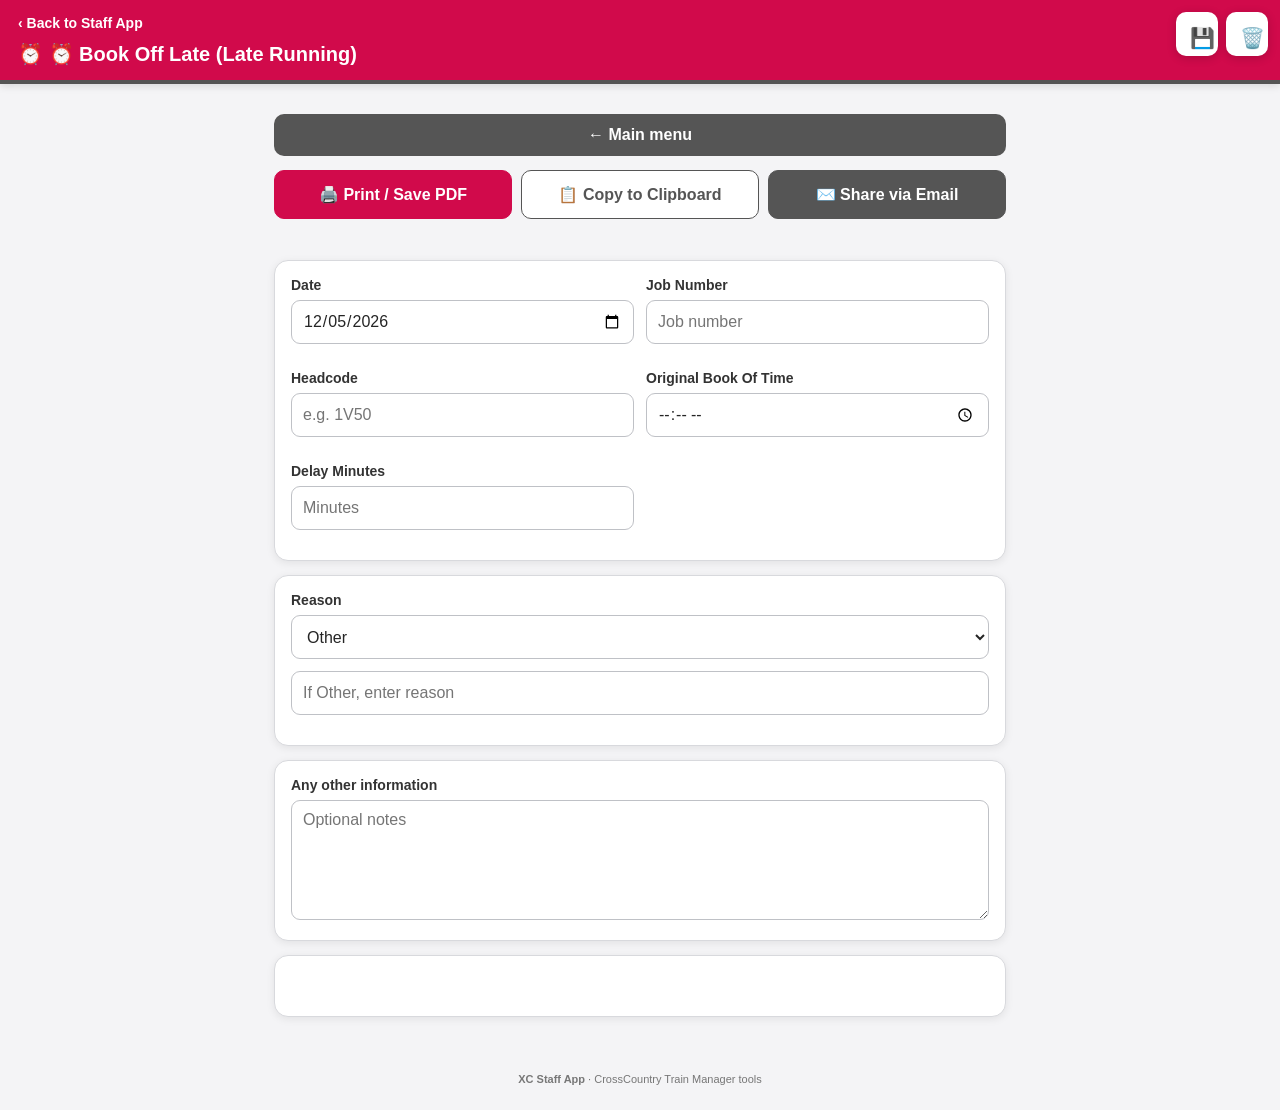
==== book-off-late.html @ 8f419695 "Add files via upload" ====
<!DOCTYPE html>
<html lang="en"><head><meta charset="utf-8"/><meta content="width=device-width,initial-scale=1,viewport-fit=cover" name="viewport"/><meta content="#b5121b" name="theme-color"/>
<meta content="yes" name="apple-mobile-web-app-capable"/>
<meta content="black-translucent" name="apple-mobile-web-app-status-bar-style"/>
<meta content="XC Staff App" name="apple-mobile-web-app-title"/><link href="manifest.json" rel="manifest"/><link href="crosscountry-logo-white.png" rel="icon"/><title>⏰ ⏰ Book Off Late (Late Running)</title><style>
:root{--red:#b5121b;--gold:#f5c242;--bg:#f4f4f4;--text:#222;--muted:#666;--border:#d8d8d8}
*{box-sizing:border-box}body{margin:0;background:var(--bg);color:var(--text);font-family:-apple-system,BlinkMacSystemFont,"Segoe UI",Roboto,Arial,sans-serif}
header{background:var(--red);color:#fff;padding:14px 16px;border-bottom:5px solid var(--gold)}
.top{display:flex;align-items:center;gap:12px}.logo{background:#fff;border-radius:8px;padding:4px 7px;width:145px;height:36px;object-fit:contain}
.back{color:#fff;text-decoration:none;font-weight:800;font-size:14px}.heading{margin-top:10px;font-size:24px;font-weight:850}
main{max-width:650px;margin:auto;padding:18px 16px 35px}.card{background:#fff;border:1px solid var(--border);border-radius:15px;padding:16px;margin-bottom:14px;box-shadow:0 2px 6px #00000010}
label{display:block;font-size:14px;font-weight:800;margin:0 0 7px}input,select,textarea{width:100%;border:1px solid #bbb;border-radius:10px;padding:12px;font:inherit;background:#fff}textarea{min-height:130px;resize:vertical}
.field{margin-bottom:14px}.grid{display:grid;grid-template-columns:1fr 1fr;gap:12px}.hint{font-size:13px;color:var(--muted);line-height:1.45}
button{width:100%;border:0;border-radius:11px;padding:14px;font:inherit;font-weight:800;cursor:pointer}.primary{background:var(--red);color:#fff}.secondary{background:#eee;color:#222}
.actions{display:grid;grid-template-columns:1fr 1fr;gap:10px}.status{text-align:center;color:#666;font-size:13px;margin-top:10px;min-height:18px}
table{width:100%;border-collapse:collapse}th,td{padding:7px 4px;border-bottom:1px solid #ddd;text-align:left}th{font-size:12px}
@media(max-width:480px){.grid,.actions{grid-template-columns:1fr}}
.main-menu-wrap{max-width:700px;margin:12px auto 0;padding:0 14px}.main-menu-btn{display:block;text-align:center;text-decoration:none;background:#fff;color:#b5121b;border:1px solid #b5121b;border-radius:10px;padding:11px 14px;font-weight:800;font-size:15px}.actions{display:grid;grid-template-columns:1fr 1fr;gap:10px}@media(max-width:500px){.actions{grid-template-columns:1fr}}.status{font-size:13px;text-align:center;margin-top:10px}<style>.pdf-action{margin:10px 0}.pdf-action button{width:100%;background:#222;color:#fff;border:0;border-radius:10px;padding:12px;font-weight:800}</style><style id="xc-safe-area">
html{background:#b5121b}
body{padding-top:env(safe-area-inset-top);padding-left:env(safe-area-inset-left);padding-right:env(safe-area-inset-right);padding-bottom:env(safe-area-inset-bottom)}
</style><style id="xc-main-menu-style">
.xc-main-menu{display:block;width:100%;box-sizing:border-box;text-align:center;text-decoration:none;background:#b5121b;color:#fff;border-radius:10px;padding:11px 14px;margin:0 0 12px;font-weight:800;border:0}
.xc-main-menu:hover,.xc-main-menu:active{background:#8f0f16;color:#fff}
</style><style id="xc-header-logo">
.xc-page-header-logo{width:86px;height:24px;object-fit:contain;display:block;flex:0 0 auto}
</style><style id="xc-uniform-inputs">
/* XC uniform form controls */
input[type="text"],input[type="number"],input[type="date"],input[type="time"],
input[type="email"],input[type="tel"],input[type="search"],input[type="url"],
input:not([type]),select,textarea{
  width:100%;
  min-height:44px;
  height:44px;
  box-sizing:border-box;
  padding:10px 11px;
  border:1px solid #bbb;
  border-radius:9px;
  font:inherit;
  line-height:1.25;
  background:#fff;
}
textarea{
  height:120px;
  min-height:120px;
  resize:vertical;
}
</style><link href="xc.css" rel="stylesheet"/>
<style id="globalPageDataControls">
.global-page-data-controls{position:fixed;top:12px;right:12px;z-index:99999;display:flex;gap:8px}.global-page-data-controls button{width:42px;height:42px;border:0;border-radius:12px;background:#fff;color:#d10a4b;box-shadow:0 2px 10px rgba(0,0,0,.18);font-size:20px;cursor:pointer}.global-page-data-controls button:hover{transform:translateY(-1px)}@media print{.global-page-data-controls{display:none!important}}
</style>

<style>
.action-row{
  display:flex;
  justify-content:center;
  align-items:center;
  gap:14px;
  width:100%;
  padding:12px 0 10px;
  box-sizing:border-box;
  clear:both;
}
.action-row .page-actions,.action-row .header-actions,.action-row .top-actions,.action-row .toolbar-actions{
  position:static!important;
  right:auto!important; left:auto!important; top:auto!important;
  display:flex!important; justify-content:center!important; gap:14px!important;
}
@media print{.print-hide,.action-row{display:none!important}}
</style>
</head><body><header class="xc-compact-header"><img alt="XC" class="xc-page-header-logo" src="crosscountry-logo-white.png"/></header>
<header><a class="back" href="index.html">‹ Back to Staff App</a><div class="heading">⏰ ⏰ Book Off Late (Late Running)</div></header><div class="main-menu-wrap"></div><main><a class="xc-main-menu" href="index.html">← Main menu</a><div class="card">
<div class="grid">
<div class="field"><label>Date</label><input data-report-label="Date of incident" id="date" type="date"/></div><div class="field"><label>Job Number</label><input id="job" placeholder="Job number"/></div>
<div class="field"><label>Headcode</label><input id="head" placeholder="e.g. 1V50"/></div>
<div class="field"><label>Original Book Of Time</label><input id="orig" type="time"/></div><div class="field"><label>Delay Minutes</label><input id="mins" inputmode="numeric" min="0" placeholder="Minutes" type="number"/></div>
</div></div>
<div class="card">
<label>Reason</label>
<select id="cause">
<option>Other</option>
<option>Passenger-related</option>
<option>Train crew / staffing</option>
<option>Train fault / technical</option>
<option>Signalling</option>
<option>Points / route setting</option>
<option>Infrastructure</option>
<option>External / trespass</option>
<option>Weather</option>
<option>Congestion / regulation</option>
</select>
<div class="field" style="margin-top:12px">
<input id="other" placeholder="If Other, enter reason"/>
</div>
</div>
<div class="card">
<label>Any other information</label>
<textarea data-report-label="Any additional notes or information" id="notes" placeholder="Optional notes"></textarea>
</div>
<div class="card">
<div class="actions"></div>
<div class="status" id="status"></div>
</div></main><script>
if("serviceWorker" in navigator)navigator.serviceWorker.register("sw.js").catch(()=>{});

const $=id=>document.getElementById(id);
$("date").value=new Date().toISOString().slice(0,10);

function toggleOther(){
  const isOther=$("cause").value==="Other - Please Specify";
  $("otherWrap").style.display=isOther?"block":"none";
  if(!isOther) $("other").value="";
}

function reasonText(){
  return $("cause").value==="Other - Please Specify"
    ? $("other").value.trim()
    : $("cause").value;
}

function getDate(){
  const v=$("date").value;
  if(!v) return "";
  const [y,m,d]=v.split("-");
  return d+" "+m+" "+y;
}

function newBookOffTime(){
  const original=$("orig").value;
  const delay=parseInt($("mins").value,10);
  if(!original || Number.isNaN(delay)) return "";
  const [h,m]=original.split(":").map(Number);
  let total=h*60+m+Math.max(0,delay);
  total=((total%1440)+1440)%1440;
  return String(Math.floor(total/60)).padStart(2,"0")+":"+String(total%60).padStart(2,"0");
}

function buildMessage(){
  const date=getDate(); const job=$("job").value.trim(); const head=$("head").value.trim();
  const delay=Math.max(0,parseInt($("mins").value,10)||0); const reason=reasonText();
  const newTime=newBookOffTime(); const comments=$("notes").value.trim();
  const subject=`Late Book Off from ${head} - ${job} - ${delay} Minutes Late`;
  let body=`Hello,\n\nDue to the late running of ${head}, please book me off ${job} ${delay} minutes late due to ${reason}.`;
  if(comments) body+=`\n\n${comments}`;
  body+=`\n\nMy new book off time is ${newTime}. Please book me off at this time.\n\nThanks`;
  return {subject,body};
}
function validate(){
  const checks=[
    ["date","Date"],["job","Job Number"],["head","Headcode"],["orig","Original Book Off Time"]
  ];
  for(const [id,label] of checks){
    if(!$(""+id) || !$(id).value){
      $("status").textContent="Please complete "+label+".";
      return false;
    }
  }
  if($("mins").value===""){
    $("status").textContent="Please enter Delay in Minutes.";
    return false;
  }
  if($("cause").value==="Other - Please Specify" && !$("other").value.trim()){
    $("status").textContent="Please specify the reason.";
    return false;
  }
  return true;
}

async function copyMessage(){
  if(!validate()) return;
  const m=buildMessage();
  const text="Subject: "+m.subject+"\n\n"+m.body;
  try{
    await navigator.clipboard.writeText(text);
  }catch(e){
    const ta=document.createElement("textarea");
    ta.value=text;ta.style.position="fixed";ta.style.opacity="0";
    document.body.appendChild(ta);ta.focus();ta.select();
    try{document.execCommand("copy");}catch(err){
      $("status").textContent="Unable to copy. Please use Generate Message.";
      ta.remove();return;
    }
    ta.remove();
  }
  $("status").textContent="Message copied to clipboard.";
}

function emailMsg(){
  if(!validate()) return;
  const m=buildMessage();
  window.location.href="mailto:?subject="+encodeURIComponent(m.subject)+"&body="+encodeURIComponent(m.body);
}

toggleOther();
</script><script>
function xcGeneratePDF(title){
 const lines=[title,"","XC STAFF APP",""];
 document.querySelectorAll("input,select,textarea").forEach(el=>{
  if(el.value){const l=el.closest(".field")?.querySelector("label")?.innerText||el.name||el.id||"Entry";lines.push(l+": "+el.value)}
 });
 const esc=v=>String(v).replace(/\\/g,"\\\\").replace(/\(/g,"\\(").replace(/\)/g,"\\)").replace(/\r?\n/g," ");
 const W=595,H=842,m=42,lead=14,pages=[[]];let y=H-m;
 lines.forEach(x=>{if(y<55){pages.push([]);y=H-m}pages.at(-1).push(x);y-=lead});
 let o=[],add=x=>(o.push(x),o.length),po=add(""),fo=add("<< /Type /Font /Subtype /Type1 /BaseFont /Helvetica >>"),refs=[];
 pages.forEach(ls=>{let c="BT /F1 10 Tf "+m+" "+(H-m)+" Td ";ls.forEach((x,i)=>{if(i)c+=" 0 -14 Td ";c+="("+esc(x)+") Tj "});c+=" ET";let st=add("<< /Length "+c.length+" >>\nstream\n"+c+"\nendstream");refs.push(add("<< /Type /Page /Parent "+po+" 0 R /MediaBox [0 0 "+W+" "+H+"] /Resources << /Font << /F1 "+fo+" 0 R >> >> /Contents "+st+" 0 R >>"))});
 o[po-1]="<< /Type /Pages /Count "+refs.length+" /Kids ["+refs.map(x=>x+" 0 R").join(" ")+"] >>";
 let cat=add("<< /Type /Catalog /Pages "+po+" 0 R >>"),pdf="%PDF-1.4\n",off=[0];
 o.forEach((x,i)=>{off.push(pdf.length);pdf+=(i+1)+" 0 obj\n"+x+"\nendobj\n"});
 let xr=pdf.length;pdf+="xref\n0 "+(o.length+1)+"\n0000000000 65535 f \n";for(let i=1;i<off.length;i++)pdf+=String(off[i]).padStart(10,"0")+" 00000 n \n";
 pdf+="trailer\n<< /Size "+(o.length+1)+" /Root "+cat+" 0 R >>\nstartxref\n"+xr+"\n%%EOF";
 let a=document.createElement("a");a.href=URL.createObjectURL(new Blob([pdf],{type:"application/pdf"}));a.download=title.replace(/[^a-z0-9]+/gi,"-")+".pdf";a.click();
}
</script><script id="xc-button-safety">
document.addEventListener("click",function(e){
 const b=e.target.closest("button[data-action]");
 if(!b)return;
 const fn=b.dataset.action;
 if(typeof window[fn]==="function")window[fn](e);
});
</script>
<script id="xc-standard-actions-v104">
(function(){
 function callFirst(names, evt){
   for(const n of names){
     if(typeof window[n]==="function"){ try{ window[n](evt); return true; }catch(e){ console.error(e); } }
   }
   return false;
 }
 document.addEventListener("click",function(e){
   const b=e.target.closest("button");
   if(!b)return;
   const id=(b.id||"").toLowerCase();
   const text=(b.textContent||"").trim().toLowerCase();
   if(id==="copy"||id==="copybtn"||text==="copy"||text.includes("copy")){
     if(callFirst(["copyReport","copyData","copyCounts","copyAll","copyToClipboard","copyForm"],e)) return;
   }
   if(id==="email"||id==="emailbtn"||text.includes("email")){
     if(callFirst(["emailReport","emailData","emailCounts","emailAll","sendEmail","emailForm"],e)) return;
   }
   if(id==="pdf"||id==="pdfbtn"||text.includes("generate pdf")||text.includes("export pdf")||text.includes("save pdf")){
     if(callFirst(["generateIncidentPDF","generatePDF","exportPDF","savePDF","generatePdf","exportPdf"],e)) return;
   }
   if(id==="clear"||id==="clearbtn"||text==="clear"||text.includes("clear all")){
     if(callFirst(["clearForm","clearAll","clearNotes","clearData","clearCounts","resetForm"],e)) return;
   }
 });
})();
</script><script id="xc-button-repair-v118">
document.addEventListener("click",function(e){
 const b=e.target.closest("button[data-action]");
 if(!b)return;
 const fn=b.dataset.action;
 if(typeof window[fn]==="function"){e.preventDefault();window[fn](e);}
});
</script><script src="xc-common.js"></script>
<script>
(function(){
  const key='xc_page_data_'+location.pathname.split('/').pop();
  function fields(){return [...document.querySelectorAll('input,textarea,select')].filter(e=>e.type!=='button'&&e.type!=='submit'&&e.type!=='reset');}
  function save(){const data={};fields().forEach((e,i)=>{const k=e.id||e.name||('field_'+i);data[k]={v:e.type==='checkbox'?e.checked:e.value,t:e.type};});localStorage.setItem(key,JSON.stringify(data));alert('Data saved.');}
  function clear(){if(!confirm('Are you sure you want to clear all data on this page?'))return;fields().forEach(e=>{if(e.type==='checkbox'||e.type==='radio')e.checked=false;else if(e.type!=='hidden')e.value='';e.dispatchEvent(new Event('input',{bubbles:true}));e.dispatchEvent(new Event('change',{bubbles:true}));});localStorage.removeItem(key);}
  function restore(){try{const data=JSON.parse(localStorage.getItem(key)||'{}');fields().forEach((e,i)=>{const k=e.id||e.name||('field_'+i),d=data[k];if(!d)return;if(e.type==='checkbox')e.checked=!!d.v;else e.value=d.v;e.dispatchEvent(new Event('input',{bubbles:true}));e.dispatchEvent(new Event('change',{bubbles:true}));});}catch(_){}}
  document.addEventListener('DOMContentLoaded',()=>{
    const bar=document.createElement('div');bar.className='global-page-data-controls';bar.innerHTML='<button type="button" aria-label="Save data" title="Save data">💾</button><button type="button" aria-label="Clear data" title="Clear data">🗑️</button>';document.body.appendChild(bar);
    bar.children[0].addEventListener('click',save);bar.children[1].addEventListener('click',clear);restore();
  });
})();
</script>

<script id="humanReadableReportTextV152">
(function(){
  function tidyText(text){
    return String(text||"")
      .replace(/[ \t]+\n/g,"\n")
      .replace(/\n{3,}/g,"\n\n")
      .replace(/ +([,.;:!?])/g,"$1")
      .replace(/\bhello,\s*/i,"Hello,\n\n")
      .replace(/\bthanks\s*$/i,"Thanks")
      .trim();
  }
  document.addEventListener("DOMContentLoaded",function(){
    // Apply only to generated report/email previews, not user input fields.
    document.querySelectorAll("#generatedReport,#generatedEmail,#output,#emailPreview,.generated-report,.email-preview,.report-output").forEach(function(el){
      if(el.matches("textarea,input")) return;
      var original=el.textContent;
      if(original && original.trim()) el.textContent=tidyText(original);
    });
  });
})();
</script>

<script id="book-off-late-email-v159">
(function(){
  function get(names){
    for(const n of names){
      const el=document.getElementById(n) || document.querySelector('[name="'+n+'"]');
      if(el && String(el.value||"").trim()) return String(el.value).trim();
    }
    return "";
  }
  function find(words){
    for(const el of document.querySelectorAll("input,textarea,select")){
      const hay=((el.id||"")+" "+(el.name||"")+" "+(el.placeholder||"")+" "+(el.getAttribute("aria-label")||"")).toLowerCase();
      if(words.some(w=>hay.includes(w))){
        const v=String(el.value||"").trim();
        if(v) return v;
      }
    }
    return "";
  }
  window.formatBookOffLateEmailV159=function(){
    const headcode=get(["headcode","headCode"]) || find(["headcode"]);
    const job=get(["jobNumber","job","diagram"]) || find(["job number","job","diagram"]);
    const minutes=get(["minutes","lateMinutes","delayMinutes","delay"]) || find(["minutes","late","delay"]);
    const reason=get(["reason","lateReason"]) || find(["reason"]);
    const other=get(["otherInfo","additionalInfo","notes","otherInformation"]) || find(["other","additional","note"]);
    const newBookOff=get(["newBookOff","newBookOffTime","bookOffTime","newTime"]) || find(["new book off","book off time","new time"]);

    const subject=`Late Book Off from ${headcode || "HEADCODE"} - ${job || "JOB NUMBER"} - ${minutes || "XX"} Minutes late`;
    let body=`Hello,\n\ndue to the late running of ${headcode || "HEADCODE"}, please book me off ${job || "JOB NUMBER"} ${minutes || "XX"} Minutes late due to ${reason || "REASON"}.`;
    if(other) body+=`\n\n${other}`;
    body+=`\n\nMy new book off time is ${newBookOff || "HH:MM"} please book me off at this time.\n\nThanks`;
    return {subject,body};
  };
  function apply(){
    const r=window.formatBookOffLateEmailV159();
    document.querySelectorAll("#emailSubject,#subject,[data-output='subject'],.email-subject").forEach(el=>{
      if("value" in el) el.value=r.subject; else el.textContent=r.subject;
    });
    document.querySelectorAll("#generatedEmail,#emailBody,#output,#emailPreview,[data-output='body'],.email-preview,.report-output").forEach(el=>{
      if("value" in el) el.value=r.body; else el.textContent=r.body;
    });
  }
  document.addEventListener("DOMContentLoaded",function(){
    document.querySelectorAll("button").forEach(btn=>{
      const t=(btn.textContent||"").toLowerCase();
      if(/email|copy|share|generate|preview/.test(t)) btn.addEventListener("click",()=>setTimeout(apply,0));
    });
  });
})();
</script>

<script id="xc-share-email-original-v161">
(function(){
  function clean(s){return String(s||"").replace(/\r/g,"").replace(/\n{3,}/g,"\n\n").trim();}
  function outputText(){
    for(const e of document.querySelectorAll("#generatedEmail,#emailPreview,#emailBody,#generatedReport,#output,.email-preview,.report-output")){
      const t=clean(("value" in e && e.value)?e.value:(e.innerText||e.textContent));
      if(t) return t;
    } return "";
  }
  function subjectText(){
    for(const e of document.querySelectorAll("#emailSubject,#subject,[data-output='subject'],.email-subject")){
      const t=clean(("value" in e && e.value)?e.value:(e.innerText||e.textContent));
      if(t) return t;
    } return "";
  }
  window.xcShareOriginalEmailV161=function(){
    let subject=subjectText(), body=outputText();
    if(typeof window.formatStaffDelayEmailV158==="function"){
      const r=window.formatStaffDelayEmailV158(); subject=r.subject; body=r.body;
    } else if(typeof window.formatBookOffLateEmailV159==="function"){
      const r=window.formatBookOffLateEmailV159(); subject=r.subject; body=r.body;
    } else if(typeof window.formatReservationsEmailV160==="function"){
      const r=window.formatReservationsEmailV160(); subject=r.subject; body=r.body;
    } else if(typeof window.formatReservationEmailV155==="function"){
      const r=window.formatReservationEmailV155(); subject=r.subject; body=r.body;
    } else if(document.title.toLowerCase().includes("incident") && typeof window.reportText==="function"){
      const hc=(document.getElementById("headcode")||{}).value||"HEADCODE";
      const dv=(document.getElementById("date")||{}).value||"DATE";
      subject="Incident initial report for "+hc+" on "+dv;
      body=window.reportText();
    }
    location.href="mailto:?subject="+encodeURIComponent(clean(subject))+"&body="+encodeURIComponent(clean(body));
  };
  document.addEventListener("DOMContentLoaded",function(){
    document.querySelectorAll("button,a,[role='button']").forEach(function(el){
      const t=((el.textContent||"")+" "+(el.getAttribute("aria-label")||"")+" "+(el.title||"")).toLowerCase();
      if(/share\s*(via)?\s*email|email\s*share|share.*email/.test(t)){
        el.addEventListener("click",function(e){
          e.preventDefault(); e.stopImmediatePropagation();
          window.xcShareOriginalEmailV161();
        },true);
      }
    });
  });
})();
</script>
</body></html>
---- xc.css ----
:root{
  --xc-magenta:#d10a4b;
  --xc-magenta-dark:#a8073c;
  --xc-grey:#555555;
  --xc-grey-2:#777777;
  --xc-pale:#f8edf2;
  --xc-bg:#f4f4f6;
  --xc-border:#d8d9dd;
  --xc-text:#252525;
  --xc-muted:#666;
  --xc-white:#fff;
}
*{box-sizing:border-box}
html{background:var(--xc-magenta)}
body{
  margin:0!important;
  background:var(--xc-bg)!important;
  color:var(--xc-text)!important;
  font-family:-apple-system,BlinkMacSystemFont,"Segoe UI",Roboto,Arial,sans-serif!important;
  padding-left:env(safe-area-inset-left);
  padding-right:env(safe-area-inset-right);
}
.xc-compact-header{display:none!important}
header:not(.xc-compact-header), .header{
  background:var(--xc-magenta)!important;
  color:#fff!important;
  padding:14px 18px!important;
  border-bottom:4px solid var(--xc-grey)!important;
  box-shadow:0 2px 8px rgba(0,0,0,.12)!important;
}
header:not(.xc-compact-header) .back,
.header .back{color:#fff!important}
header:not(.xc-compact-header) .heading,
.header .title{
  color:#fff!important;
  font-weight:850!important;
  font-size:20px!important;
}
.header{display:flex!important;align-items:center!important;gap:12px!important}
.header .title{margin-left:auto!important}
.top{display:flex!important;align-items:center!important;gap:12px!important}
.top .heading{margin:0!important;color:#fff!important}
.logo,.header img,.xc-page-header-logo{
  object-fit:contain!important;
  background:transparent!important;
}
.header .xc-page-header-logo,.top .xc-page-header-logo{width:150px!important;height:34px!important}
main,.wrap{max-width:760px!important;margin:0 auto!important;padding:18px 14px 42px!important}
.card{
  background:#fff!important;
  border:1px solid var(--xc-border)!important;
  border-radius:14px!important;
  box-shadow:0 2px 8px rgba(0,0,0,.08)!important;
  margin-bottom:14px!important;
}
.xc-main-menu,.main-menu,.menu,.main-menu-btn{
  display:block!important;width:100%!important;text-align:center!important;
  text-decoration:none!important;background:var(--xc-grey)!important;color:#fff!important;
  border:0!important;border-radius:10px!important;padding:12px 14px!important;
  margin:0 0 14px!important;font-weight:800!important;
}
.xc-main-menu:hover,.xc-main-menu:active,.main-menu:hover,.menu:hover{background:#3f3f3f!important;color:#fff!important}
button{
  border-radius:10px!important;
  min-height:44px;
  font-weight:800!important;
  touch-action:manipulation;
}
button.primary,.actions .btn:not(.secondary),.actions button.primary{
  background:var(--xc-magenta)!important;color:#fff!important;border:1px solid var(--xc-magenta)!important;
}
button.secondary,.actions button.secondary{
  background:var(--xc-grey)!important;color:#fff!important;border:1px solid var(--xc-grey)!important;
}
button.pdf{
  background:var(--xc-grey)!important;color:#fff!important;border:1px solid var(--xc-grey)!important;
}
input,select,textarea{
  border:1px solid #bfc1c6!important;
  border-radius:9px!important;
  background:#fff!important;
  color:var(--xc-text)!important;
  font:inherit!important;
}
input:focus,select:focus,textarea:focus{
  outline:3px solid rgba(209,10,75,.16)!important;
  border-color:var(--xc-magenta)!important;
}
label{color:#333!important}
h1,h2,h3{color:var(--xc-grey)!important}
h2{color:var(--xc-magenta)!important}
.notice,.tip{background:var(--xc-pale)!important;border-left-color:var(--xc-magenta)!important}
.hint,.status{color:var(--xc-muted)!important}
.xc-actions{
  display:grid!important;
  grid-template-columns:repeat(3,minmax(0,1fr))!important;
  gap:9px!important;
  margin:0 0 14px!important;
}
.xc-actions button{
  width:100%!important;
  border:1px solid var(--xc-grey)!important;
  background:#fff!important;
  color:var(--xc-grey)!important;
}
.xc-actions .xc-print{
  background:var(--xc-magenta)!important;
  color:#fff!important;
  border-color:var(--xc-magenta)!important;
}
.xc-actions .xc-email{
  background:var(--xc-grey)!important;
  color:#fff!important;
}
.xc-action-status{
  grid-column:1/-1;
  min-height:18px;
  text-align:center;
  font-size:12px;
  color:var(--xc-muted);
}
.xc-brand-strip{
  max-width:760px;margin:12px auto 0;padding:0 14px;
}
.xc-brand-card{
  display:flex;align-items:center;gap:12px;
  background:#fff;border:1px solid var(--xc-border);border-radius:12px;
  padding:10px 12px;box-shadow:0 2px 8px rgba(0,0,0,.06);
}
.xc-brand-card img{width:130px;height:28px;object-fit:contain}
.xc-brand-card span{margin-left:auto;color:var(--xc-grey);font-size:12px;font-weight:800;letter-spacing:.08em}
.xc-page-footer{
  max-width:760px;margin:0 auto;padding:0 14px 25px;
  text-align:center;color:#777;font-size:11px;
}
@media(max-width:600px){
  .xc-actions{grid-template-columns:1fr!important}
  .xc-actions .xc-action-status{grid-column:auto}
  header:not(.xc-compact-header) .heading,.header .title{font-size:18px!important}
}
@media print{
  html,body{background:#fff!important}
  body{font-size:11pt!important}
  header:not(.xc-compact-header),.header{background:#fff!important;color:#000!important;border-bottom:2px solid #000!important;box-shadow:none!important}
  header:not(.xc-compact-header) .heading,.header .title{color:#000!important}
  .xc-compact-header,.xc-actions,.xc-main-menu,.main-menu,.menu,.main-menu-btn,
  .main-menu-wrap,button,.pdf-action,.passenger-actions,.passenger-export-actions,
  .xc-page-footer{display:none!important}
  main,.wrap{max-width:none!important;padding:0!important}
  .card{box-shadow:none!important;border:1px solid #bbb!important;break-inside:avoid}
  input,select,textarea{border:0!important;box-shadow:none!important;outline:0!important;padding-left:0!important;background:transparent!important}
  textarea{min-height:70px!important}
  a{color:#000!important;text-decoration:none!important}
}

.hdr{background:var(--xc-magenta)!important;color:#fff!important;border-bottom:4px solid var(--xc-grey)!important;padding:14px 18px!important;font-size:20px!important;text-align:left!important;box-shadow:0 2px 8px rgba(0,0,0,.12)!important}

.xc-print-sheet{display:none}
@media print{
  body:has(.xc-print-sheet) > *:not(.xc-print-sheet){display:none!important}
  .xc-print-sheet{display:block!important;font-family:Arial,sans-serif;color:#222!important;padding:18px!important}
  .xc-print-sheet .xc-print-brand{display:flex;align-items:center;gap:16px;border-bottom:3px solid #d10a4b;padding-bottom:12px;margin-bottom:16px}
  .xc-print-sheet .xc-print-brand img{width:180px;height:38px;object-fit:contain}
  .xc-print-sheet .xc-print-brand strong{font-size:20px;color:#555}
  .xc-print-sheet input,.xc-print-sheet textarea,.xc-print-sheet select{display:none!important}
}


/* Persistent page save / clear controls */
header{position:relative!important}
.xc-page-tools{position:absolute;right:14px;top:10px;display:flex;align-items:center;gap:8px;z-index:20}
.xc-page-tools button{width:38px!important;height:38px!important;min-width:38px!important;padding:0!important;border-radius:50%!important;display:grid!important;place-items:center!important;font-size:18px!important;line-height:1!important;border:1px solid rgba(255,255,255,.65)!important;background:#fff!important;color:var(--xc-magenta)!important;box-shadow:0 2px 7px rgba(0,0,0,.18)!important}
.xc-page-tools .xc-clear-page{color:var(--xc-grey)!important}
.xc-page-tool-status{position:absolute;right:0;top:44px;white-space:nowrap;background:#fff;color:var(--xc-grey);font-size:12px;font-weight:700;border-radius:7px;padding:4px 7px;box-shadow:0 2px 7px rgba(0,0,0,.12);pointer-events:none}
.xc-page-tool-status:empty{display:none}
@media(max-width:480px){.xc-page-tools{right:10px;top:8px;gap:6px}.xc-page-tools button{width:34px!important;height:34px!important;min-width:34px!important;font-size:16px!important}}
@media print{.xc-page-tools{display:none!important}}
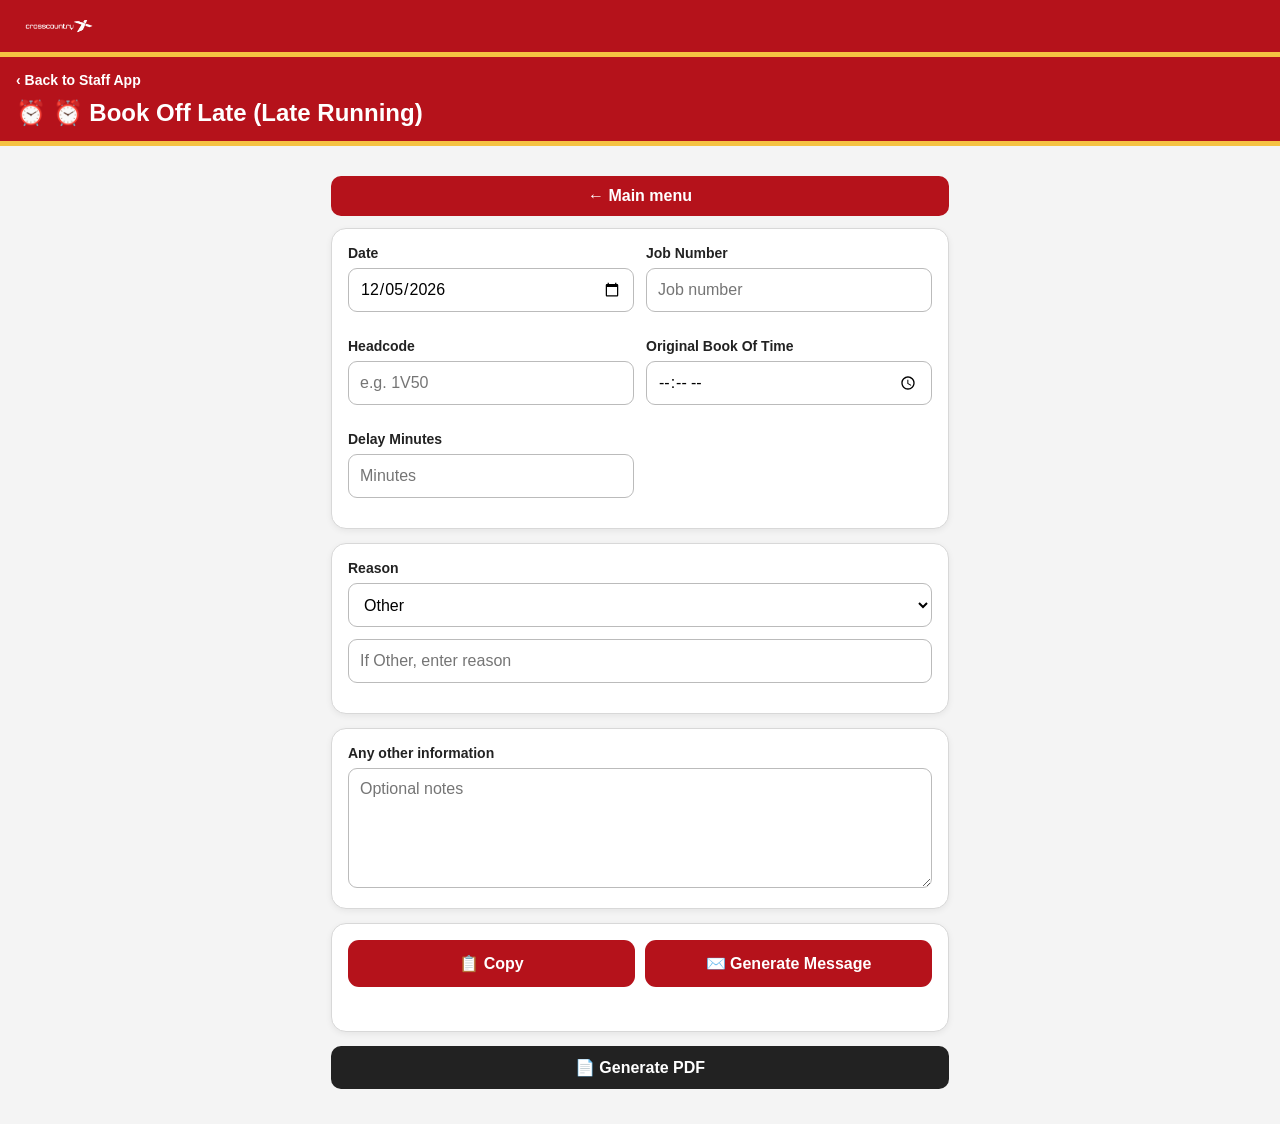
==== commit 485ab91d: "Add files via upload" ====
--- a/book-off-late.html
+++ b/book-off-late.html
@@ -1,8 +1,7 @@
-<!DOCTYPE html>
-<html lang="en"><head><meta charset="utf-8"/><meta content="width=device-width,initial-scale=1,viewport-fit=cover" name="viewport"/><meta content="#b5121b" name="theme-color"/>
-<meta content="yes" name="apple-mobile-web-app-capable"/>
-<meta content="black-translucent" name="apple-mobile-web-app-status-bar-style"/>
-<meta content="XC Staff App" name="apple-mobile-web-app-title"/><link href="manifest.json" rel="manifest"/><link href="crosscountry-logo-white.png" rel="icon"/><title>⏰ ⏰ Book Off Late (Late Running)</title><style>
+<!doctype html><html lang="en"><head><meta charset="utf-8"><meta name="viewport" content="width=device-width,initial-scale=1,viewport-fit=cover"><meta name="theme-color" content="#b5121b">
+<meta name="apple-mobile-web-app-capable" content="yes">
+<meta name="apple-mobile-web-app-status-bar-style" content="black-translucent">
+<meta name="apple-mobile-web-app-title" content="XC Staff App"><link rel="manifest" href="manifest.json"><link rel="icon" href="crosscountry-logo-white.png"><title>⏰ ⏰ Book Off Late (Late Running)</title><style>
 :root{--red:#b5121b;--gold:#f5c242;--bg:#f4f4f4;--text:#222;--muted:#666;--border:#d8d8d8}
 *{box-sizing:border-box}body{margin:0;background:var(--bg);color:var(--text);font-family:-apple-system,BlinkMacSystemFont,"Segoe UI",Roboto,Arial,sans-serif}
 header{background:var(--red);color:#fff;padding:14px 16px;border-bottom:5px solid var(--gold)}
@@ -15,7 +14,7 @@
 .actions{display:grid;grid-template-columns:1fr 1fr;gap:10px}.status{text-align:center;color:#666;font-size:13px;margin-top:10px;min-height:18px}
 table{width:100%;border-collapse:collapse}th,td{padding:7px 4px;border-bottom:1px solid #ddd;text-align:left}th{font-size:12px}
 @media(max-width:480px){.grid,.actions{grid-template-columns:1fr}}
-.main-menu-wrap{max-width:700px;margin:12px auto 0;padding:0 14px}.main-menu-btn{display:block;text-align:center;text-decoration:none;background:#fff;color:#b5121b;border:1px solid #b5121b;border-radius:10px;padding:11px 14px;font-weight:800;font-size:15px}.actions{display:grid;grid-template-columns:1fr 1fr;gap:10px}@media(max-width:500px){.actions{grid-template-columns:1fr}}.status{font-size:13px;text-align:center;margin-top:10px}<style>.pdf-action{margin:10px 0}.pdf-action button{width:100%;background:#222;color:#fff;border:0;border-radius:10px;padding:12px;font-weight:800}</style><style id="xc-safe-area">
+.main-menu-wrap{max-width:700px;margin:12px auto 0;padding:0 14px}.main-menu-btn{display:block;text-align:center;text-decoration:none;background:#fff;color:#b5121b;border:1px solid #b5121b;border-radius:10px;padding:11px 14px;font-weight:800;font-size:15px}.actions{display:grid;grid-template-columns:1fr 1fr;gap:10px}@media(max-width:500px){.actions{grid-template-columns:1fr}}.status{font-size:13px;text-align:center;margin-top:10px}<style>.pdf-action{margin:10px 0}.pdf-action button{width:100%;background:#222;color:#fff;border:0;border-radius:10px;padding:12px;font-weight:800}</style></style><style id="xc-safe-area">
 html{background:#b5121b}
 body{padding-top:env(safe-area-inset-top);padding-left:env(safe-area-inset-left);padding-right:env(safe-area-inset-right);padding-bottom:env(safe-area-inset-bottom)}
 </style><style id="xc-main-menu-style">
@@ -44,36 +43,15 @@
   min-height:120px;
   resize:vertical;
 }
-</style><link href="xc.css" rel="stylesheet"/>
-<style id="globalPageDataControls">
-.global-page-data-controls{position:fixed;top:12px;right:12px;z-index:99999;display:flex;gap:8px}.global-page-data-controls button{width:42px;height:42px;border:0;border-radius:12px;background:#fff;color:#d10a4b;box-shadow:0 2px 10px rgba(0,0,0,.18);font-size:20px;cursor:pointer}.global-page-data-controls button:hover{transform:translateY(-1px)}@media print{.global-page-data-controls{display:none!important}}
-</style>
-
-<style>
-.action-row{
-  display:flex;
-  justify-content:center;
-  align-items:center;
-  gap:14px;
-  width:100%;
-  padding:12px 0 10px;
-  box-sizing:border-box;
-  clear:both;
-}
-.action-row .page-actions,.action-row .header-actions,.action-row .top-actions,.action-row .toolbar-actions{
-  position:static!important;
-  right:auto!important; left:auto!important; top:auto!important;
-  display:flex!important; justify-content:center!important; gap:14px!important;
-}
-@media print{.print-hide,.action-row{display:none!important}}
-</style>
-</head><body><header class="xc-compact-header"><img alt="XC" class="xc-page-header-logo" src="crosscountry-logo-white.png"/></header>
+</style></head><body><header class="xc-compact-header"><img class="xc-page-header-logo" src="crosscountry-logo-white.png" alt="XC"></header>
 <header><a class="back" href="index.html">‹ Back to Staff App</a><div class="heading">⏰ ⏰ Book Off Late (Late Running)</div></header><div class="main-menu-wrap"></div><main><a class="xc-main-menu" href="index.html">← Main menu</a><div class="card">
 <div class="grid">
-<div class="field"><label>Date</label><input data-report-label="Date of incident" id="date" type="date"/></div><div class="field"><label>Job Number</label><input id="job" placeholder="Job number"/></div>
-<div class="field"><label>Headcode</label><input id="head" placeholder="e.g. 1V50"/></div>
-<div class="field"><label>Original Book Of Time</label><input id="orig" type="time"/></div><div class="field"><label>Delay Minutes</label><input id="mins" inputmode="numeric" min="0" placeholder="Minutes" type="number"/></div>
+<div class="field"><label>Date</label><input id="date" type="date"></div><div class="field"><label>Job Number</label><input id="job" placeholder="Job number"></div>
+<div class="field"><label>Headcode</label><input id="head" placeholder="e.g. 1V50"></div>
+
+<div class="field"><label>Original Book Of Time</label><input id="orig" type="time"></div><div class="field"><label>Delay Minutes</label><input id="mins" type="number" inputmode="numeric" min="0" placeholder="Minutes"></div>
 </div></div>
+
 <div class="card">
 <label>Reason</label>
 <select id="cause">
@@ -89,17 +67,19 @@
 <option>Congestion / regulation</option>
 </select>
 <div class="field" style="margin-top:12px">
-<input id="other" placeholder="If Other, enter reason"/>
+<input id="other" placeholder="If Other, enter reason">
 </div>
 </div>
+
 <div class="card">
 <label>Any other information</label>
-<textarea data-report-label="Any additional notes or information" id="notes" placeholder="Optional notes"></textarea>
+<textarea id="notes" placeholder="Optional notes"></textarea>
 </div>
+
 <div class="card">
-<div class="actions"></div>
-<div class="status" id="status"></div>
-</div></main><script>
+<div class="actions"><button class="primary" type="button" onclick="copyMessage()">📋 Copy</button><button class="primary" type="button" onclick="emailMsg()">✉️ Generate Message</button></div>
+<div id="status" class="status"></div>
+</div><div class="pdf-action"><button type="button" onclick="xcGeneratePDF('Late Book Off')">📄 Generate PDF</button></div></main><script>
 if("serviceWorker" in navigator)navigator.serviceWorker.register("sw.js").catch(()=>{});
 
 const $=id=>document.getElementById(id);
@@ -135,15 +115,23 @@
 }
 
 function buildMessage(){
-  const date=getDate(); const job=$("job").value.trim(); const head=$("head").value.trim();
-  const delay=Math.max(0,parseInt($("mins").value,10)||0); const reason=reasonText();
-  const newTime=newBookOffTime(); const comments=$("notes").value.trim();
-  const subject=`Late Book Off from ${head} - ${job} - ${delay} Minutes Late`;
-  let body=`Hello,\n\nDue to the late running of ${head}, please book me off ${job} ${delay} minutes late due to ${reason}.`;
-  if(comments) body+=`\n\n${comments}`;
-  body+=`\n\nMy new book off time is ${newTime}. Please book me off at this time.\n\nThanks`;
+  const date=getDate();
+  const job=$("job").value.trim();
+  const head=$("head").value.trim();
+  const delay=Math.max(0,parseInt($("mins").value,10)||0);
+  const reason=reasonText();
+  const newTime=newBookOffTime();
+  const comments=$("notes").value.trim();
+
+  const subject="Late book off "+head+" "+delay+" MINS - "+job+" "+date;
+  const body="hello please book me off "+job+" late today, "+head+
+    " was late by "+delay+" MINUTES, this was due to "+reason+"."+
+    (comments?"\n\n"+comments:"")+
+    "\n\nmy new book of time is "+newTime+" please amend my hours to reflect this";
+
   return {subject,body};
 }
+
 function validate(){
   const checks=[
     ["date","Date"],["job","Job Number"],["head","Headcode"],["orig","Original Book Off Time"]
@@ -209,180 +197,4 @@
  pdf+="trailer\n<< /Size "+(o.length+1)+" /Root "+cat+" 0 R >>\nstartxref\n"+xr+"\n%%EOF";
  let a=document.createElement("a");a.href=URL.createObjectURL(new Blob([pdf],{type:"application/pdf"}));a.download=title.replace(/[^a-z0-9]+/gi,"-")+".pdf";a.click();
 }
-</script><script id="xc-button-safety">
-document.addEventListener("click",function(e){
- const b=e.target.closest("button[data-action]");
- if(!b)return;
- const fn=b.dataset.action;
- if(typeof window[fn]==="function")window[fn](e);
-});
-</script>
-<script id="xc-standard-actions-v104">
-(function(){
- function callFirst(names, evt){
-   for(const n of names){
-     if(typeof window[n]==="function"){ try{ window[n](evt); return true; }catch(e){ console.error(e); } }
-   }
-   return false;
- }
- document.addEventListener("click",function(e){
-   const b=e.target.closest("button");
-   if(!b)return;
-   const id=(b.id||"").toLowerCase();
-   const text=(b.textContent||"").trim().toLowerCase();
-   if(id==="copy"||id==="copybtn"||text==="copy"||text.includes("copy")){
-     if(callFirst(["copyReport","copyData","copyCounts","copyAll","copyToClipboard","copyForm"],e)) return;
-   }
-   if(id==="email"||id==="emailbtn"||text.includes("email")){
-     if(callFirst(["emailReport","emailData","emailCounts","emailAll","sendEmail","emailForm"],e)) return;
-   }
-   if(id==="pdf"||id==="pdfbtn"||text.includes("generate pdf")||text.includes("export pdf")||text.includes("save pdf")){
-     if(callFirst(["generateIncidentPDF","generatePDF","exportPDF","savePDF","generatePdf","exportPdf"],e)) return;
-   }
-   if(id==="clear"||id==="clearbtn"||text==="clear"||text.includes("clear all")){
-     if(callFirst(["clearForm","clearAll","clearNotes","clearData","clearCounts","resetForm"],e)) return;
-   }
- });
-})();
-</script><script id="xc-button-repair-v118">
-document.addEventListener("click",function(e){
- const b=e.target.closest("button[data-action]");
- if(!b)return;
- const fn=b.dataset.action;
- if(typeof window[fn]==="function"){e.preventDefault();window[fn](e);}
-});
-</script><script src="xc-common.js"></script>
-<script>
-(function(){
-  const key='xc_page_data_'+location.pathname.split('/').pop();
-  function fields(){return [...document.querySelectorAll('input,textarea,select')].filter(e=>e.type!=='button'&&e.type!=='submit'&&e.type!=='reset');}
-  function save(){const data={};fields().forEach((e,i)=>{const k=e.id||e.name||('field_'+i);data[k]={v:e.type==='checkbox'?e.checked:e.value,t:e.type};});localStorage.setItem(key,JSON.stringify(data));alert('Data saved.');}
-  function clear(){if(!confirm('Are you sure you want to clear all data on this page?'))return;fields().forEach(e=>{if(e.type==='checkbox'||e.type==='radio')e.checked=false;else if(e.type!=='hidden')e.value='';e.dispatchEvent(new Event('input',{bubbles:true}));e.dispatchEvent(new Event('change',{bubbles:true}));});localStorage.removeItem(key);}
-  function restore(){try{const data=JSON.parse(localStorage.getItem(key)||'{}');fields().forEach((e,i)=>{const k=e.id||e.name||('field_'+i),d=data[k];if(!d)return;if(e.type==='checkbox')e.checked=!!d.v;else e.value=d.v;e.dispatchEvent(new Event('input',{bubbles:true}));e.dispatchEvent(new Event('change',{bubbles:true}));});}catch(_){}}
-  document.addEventListener('DOMContentLoaded',()=>{
-    const bar=document.createElement('div');bar.className='global-page-data-controls';bar.innerHTML='<button type="button" aria-label="Save data" title="Save data">💾</button><button type="button" aria-label="Clear data" title="Clear data">🗑️</button>';document.body.appendChild(bar);
-    bar.children[0].addEventListener('click',save);bar.children[1].addEventListener('click',clear);restore();
-  });
-})();
-</script>
-
-<script id="humanReadableReportTextV152">
-(function(){
-  function tidyText(text){
-    return String(text||"")
-      .replace(/[ \t]+\n/g,"\n")
-      .replace(/\n{3,}/g,"\n\n")
-      .replace(/ +([,.;:!?])/g,"$1")
-      .replace(/\bhello,\s*/i,"Hello,\n\n")
-      .replace(/\bthanks\s*$/i,"Thanks")
-      .trim();
-  }
-  document.addEventListener("DOMContentLoaded",function(){
-    // Apply only to generated report/email previews, not user input fields.
-    document.querySelectorAll("#generatedReport,#generatedEmail,#output,#emailPreview,.generated-report,.email-preview,.report-output").forEach(function(el){
-      if(el.matches("textarea,input")) return;
-      var original=el.textContent;
-      if(original && original.trim()) el.textContent=tidyText(original);
-    });
-  });
-})();
-</script>
-
-<script id="book-off-late-email-v159">
-(function(){
-  function get(names){
-    for(const n of names){
-      const el=document.getElementById(n) || document.querySelector('[name="'+n+'"]');
-      if(el && String(el.value||"").trim()) return String(el.value).trim();
-    }
-    return "";
-  }
-  function find(words){
-    for(const el of document.querySelectorAll("input,textarea,select")){
-      const hay=((el.id||"")+" "+(el.name||"")+" "+(el.placeholder||"")+" "+(el.getAttribute("aria-label")||"")).toLowerCase();
-      if(words.some(w=>hay.includes(w))){
-        const v=String(el.value||"").trim();
-        if(v) return v;
-      }
-    }
-    return "";
-  }
-  window.formatBookOffLateEmailV159=function(){
-    const headcode=get(["headcode","headCode"]) || find(["headcode"]);
-    const job=get(["jobNumber","job","diagram"]) || find(["job number","job","diagram"]);
-    const minutes=get(["minutes","lateMinutes","delayMinutes","delay"]) || find(["minutes","late","delay"]);
-    const reason=get(["reason","lateReason"]) || find(["reason"]);
-    const other=get(["otherInfo","additionalInfo","notes","otherInformation"]) || find(["other","additional","note"]);
-    const newBookOff=get(["newBookOff","newBookOffTime","bookOffTime","newTime"]) || find(["new book off","book off time","new time"]);
-
-    const subject=`Late Book Off from ${headcode || "HEADCODE"} - ${job || "JOB NUMBER"} - ${minutes || "XX"} Minutes late`;
-    let body=`Hello,\n\ndue to the late running of ${headcode || "HEADCODE"}, please book me off ${job || "JOB NUMBER"} ${minutes || "XX"} Minutes late due to ${reason || "REASON"}.`;
-    if(other) body+=`\n\n${other}`;
-    body+=`\n\nMy new book off time is ${newBookOff || "HH:MM"} please book me off at this time.\n\nThanks`;
-    return {subject,body};
-  };
-  function apply(){
-    const r=window.formatBookOffLateEmailV159();
-    document.querySelectorAll("#emailSubject,#subject,[data-output='subject'],.email-subject").forEach(el=>{
-      if("value" in el) el.value=r.subject; else el.textContent=r.subject;
-    });
-    document.querySelectorAll("#generatedEmail,#emailBody,#output,#emailPreview,[data-output='body'],.email-preview,.report-output").forEach(el=>{
-      if("value" in el) el.value=r.body; else el.textContent=r.body;
-    });
-  }
-  document.addEventListener("DOMContentLoaded",function(){
-    document.querySelectorAll("button").forEach(btn=>{
-      const t=(btn.textContent||"").toLowerCase();
-      if(/email|copy|share|generate|preview/.test(t)) btn.addEventListener("click",()=>setTimeout(apply,0));
-    });
-  });
-})();
-</script>
-
-<script id="xc-share-email-original-v161">
-(function(){
-  function clean(s){return String(s||"").replace(/\r/g,"").replace(/\n{3,}/g,"\n\n").trim();}
-  function outputText(){
-    for(const e of document.querySelectorAll("#generatedEmail,#emailPreview,#emailBody,#generatedReport,#output,.email-preview,.report-output")){
-      const t=clean(("value" in e && e.value)?e.value:(e.innerText||e.textContent));
-      if(t) return t;
-    } return "";
-  }
-  function subjectText(){
-    for(const e of document.querySelectorAll("#emailSubject,#subject,[data-output='subject'],.email-subject")){
-      const t=clean(("value" in e && e.value)?e.value:(e.innerText||e.textContent));
-      if(t) return t;
-    } return "";
-  }
-  window.xcShareOriginalEmailV161=function(){
-    let subject=subjectText(), body=outputText();
-    if(typeof window.formatStaffDelayEmailV158==="function"){
-      const r=window.formatStaffDelayEmailV158(); subject=r.subject; body=r.body;
-    } else if(typeof window.formatBookOffLateEmailV159==="function"){
-      const r=window.formatBookOffLateEmailV159(); subject=r.subject; body=r.body;
-    } else if(typeof window.formatReservationsEmailV160==="function"){
-      const r=window.formatReservationsEmailV160(); subject=r.subject; body=r.body;
-    } else if(typeof window.formatReservationEmailV155==="function"){
-      const r=window.formatReservationEmailV155(); subject=r.subject; body=r.body;
-    } else if(document.title.toLowerCase().includes("incident") && typeof window.reportText==="function"){
-      const hc=(document.getElementById("headcode")||{}).value||"HEADCODE";
-      const dv=(document.getElementById("date")||{}).value||"DATE";
-      subject="Incident initial report for "+hc+" on "+dv;
-      body=window.reportText();
-    }
-    location.href="mailto:?subject="+encodeURIComponent(clean(subject))+"&body="+encodeURIComponent(clean(body));
-  };
-  document.addEventListener("DOMContentLoaded",function(){
-    document.querySelectorAll("button,a,[role='button']").forEach(function(el){
-      const t=((el.textContent||"")+" "+(el.getAttribute("aria-label")||"")+" "+(el.title||"")).toLowerCase();
-      if(/share\s*(via)?\s*email|email\s*share|share.*email/.test(t)){
-        el.addEventListener("click",function(e){
-          e.preventDefault(); e.stopImmediatePropagation();
-          window.xcShareOriginalEmailV161();
-        },true);
-      }
-    });
-  });
-})();
-</script>
-</body></html>+</script></body></html>
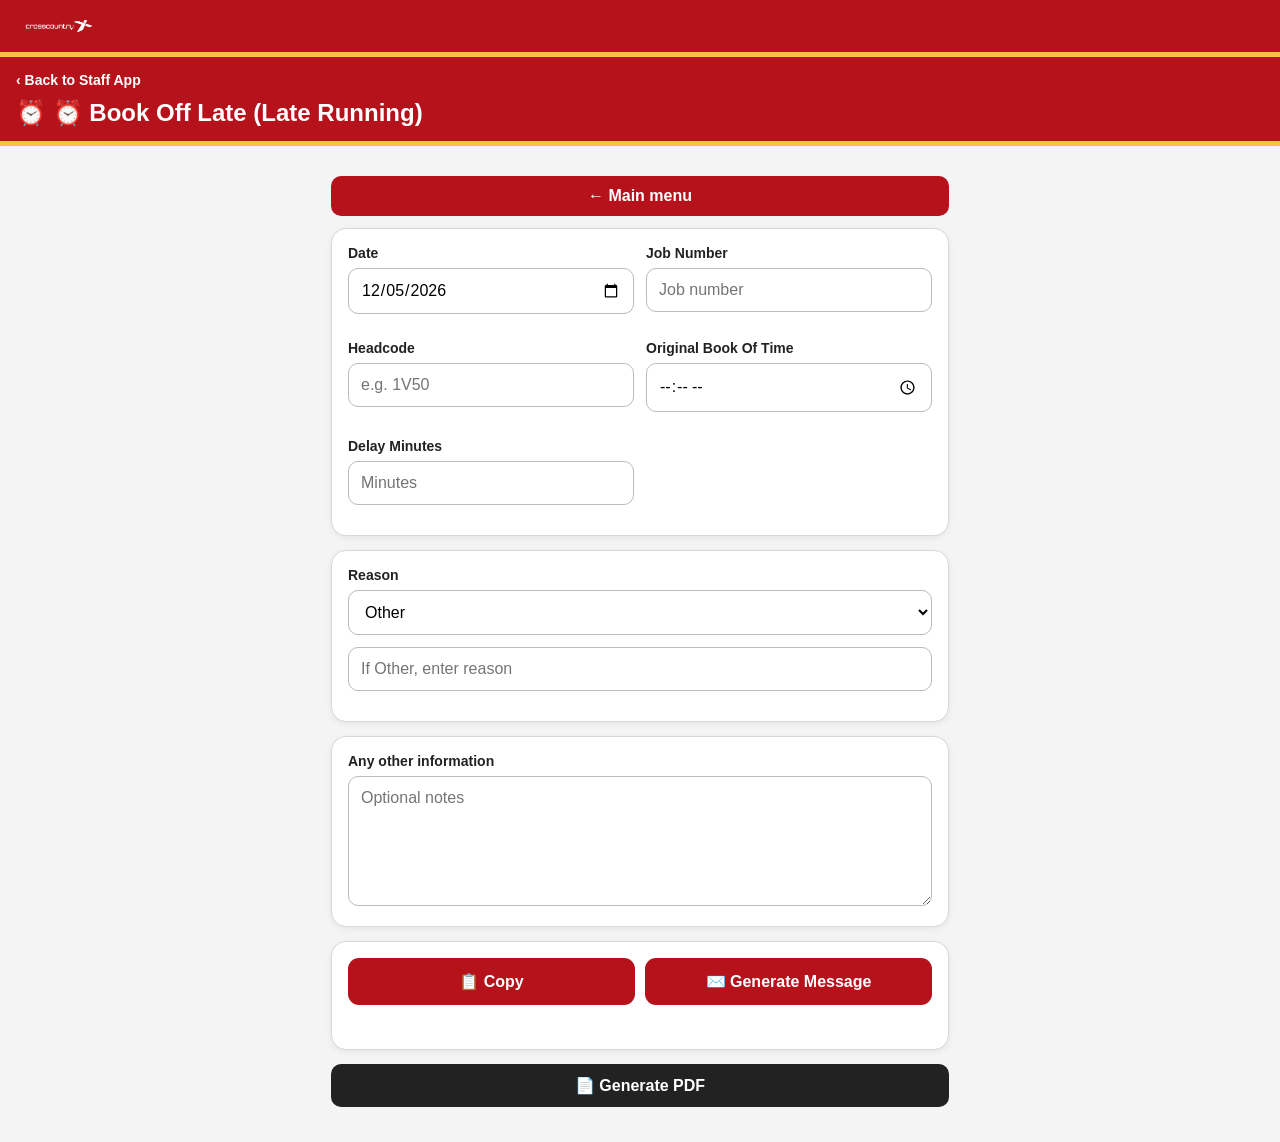
==== commit 2c2b01d0: "Add files via upload" ====
--- a/book-off-late.html
+++ b/book-off-late.html
@@ -22,26 +22,12 @@
 .xc-main-menu:hover,.xc-main-menu:active{background:#8f0f16;color:#fff}
 </style><style id="xc-header-logo">
 .xc-page-header-logo{width:86px;height:24px;object-fit:contain;display:block;flex:0 0 auto}
-</style><style id="xc-uniform-inputs">
-/* XC uniform form controls */
-input[type="text"],input[type="number"],input[type="date"],input[type="time"],
-input[type="email"],input[type="tel"],input[type="search"],input[type="url"],
-input:not([type]),select,textarea{
-  width:100%;
-  min-height:44px;
-  height:44px;
-  box-sizing:border-box;
-  padding:10px 11px;
-  border:1px solid #bbb;
-  border-radius:9px;
-  font:inherit;
-  line-height:1.25;
-  background:#fff;
-}
-textarea{
-  height:120px;
-  min-height:120px;
-  resize:vertical;
+</style><style id="xc-v80-print-style">
+@media print{
+  .no-print,.actions,.buttons,.toolbar,button,a.menu{display:none!important}
+  body{background:#fff!important}
+  main,.container,.app{max-width:none!important;box-shadow:none!important}
+  @page{size:A4;margin:14mm}
 }
 </style></head><body><header class="xc-compact-header"><img class="xc-page-header-logo" src="crosscountry-logo-white.png" alt="XC"></header>
 <header><a class="back" href="index.html">‹ Back to Staff App</a><div class="heading">⏰ ⏰ Book Off Late (Late Running)</div></header><div class="main-menu-wrap"></div><main><a class="xc-main-menu" href="index.html">← Main menu</a><div class="card">
@@ -189,7 +175,7 @@
  const W=595,H=842,m=42,lead=14,pages=[[]];let y=H-m;
  lines.forEach(x=>{if(y<55){pages.push([]);y=H-m}pages.at(-1).push(x);y-=lead});
  let o=[],add=x=>(o.push(x),o.length),po=add(""),fo=add("<< /Type /Font /Subtype /Type1 /BaseFont /Helvetica >>"),refs=[];
- pages.forEach(ls=>{let c="BT /F1 10 Tf "+m+" "+(H-m)+" Td ";ls.forEach((x,i)=>{if(i)c+=" 0 -14 Td ";c+="("+esc(x)+") Tj "});c+=" ET";let st=add("<< /Length "+c.length+" >>\nstream\n"+c+"\nendstream");refs.push(add("<< /Type /Page /Parent "+po+" 0 R /MediaBox [0 0 "+W+" "+H+"] /Resources << /Font << /F1 "+fo+" 0 R >> >> /Contents "+st+" 0 R >>"))});
+ pages.forEach((ls,pi)=>{let c="BT /F1 10 Tf "+m+" "+(H-m)+" Td ";ls.forEach((x,i)=>{if(i)c+=" 0 -14 Td ";c+="("+esc(x)+") Tj "});c+=" ET 0.64 0.02 0.20 RG 1 w "+m+" 42 m 553 42 l S BT /F1 8 Tf 0.35 0.35 0.35 rg "+m+" 28 Td (XC STAFF APP) Tj 400 0 Td ("+pdfEscape("Page "+(pi+1)+" of "+pages.length)+") Tj ET";let st=add("<< /Length "+c.length+" >>\nstream\n"+c+"\nendstream");refs.push(add("<< /Type /Page /Parent "+po+" 0 R /MediaBox [0 0 "+W+" "+H+"] /Resources << /Font << /F1 "+fo+" 0 R >> >> /Contents "+st+" 0 R >>"))});
  o[po-1]="<< /Type /Pages /Count "+refs.length+" /Kids ["+refs.map(x=>x+" 0 R").join(" ")+"] >>";
  let cat=add("<< /Type /Catalog /Pages "+po+" 0 R >>"),pdf="%PDF-1.4\n",off=[0];
  o.forEach((x,i)=>{off.push(pdf.length);pdf+=(i+1)+" 0 obj\n"+x+"\nendobj\n"});
@@ -197,4 +183,37 @@
  pdf+="trailer\n<< /Size "+(o.length+1)+" /Root "+cat+" 0 R >>\nstartxref\n"+xr+"\n%%EOF";
  let a=document.createElement("a");a.href=URL.createObjectURL(new Blob([pdf],{type:"application/pdf"}));a.download=title.replace(/[^a-z0-9]+/gi,"-")+".pdf";a.click();
 }
-</script></body></html>+</script>
+<script id="xc-v80-rewrite-repair">
+(function(){
+  function nativePDF(){ window.print(); }
+  window.xcNativePDF = nativePDF;
+
+  document.querySelectorAll('button').forEach(function(btn){
+    var text=(btn.textContent||'').trim().toLowerCase();
+    if(!text) return;
+
+    if(/(generate|export|save)\s*pdf/.test(text)){
+      var original = btn.getAttribute('onclick') || '';
+      // Only repair empty/missing PDF actions. Do not overwrite working
+      // page-specific builders such as TIR's generated-report export.
+      if(!original && !btn.dataset.xcPdfBound){
+        btn.dataset.xcPdfBound='1';
+        btn.addEventListener('click', nativePDF);
+      }
+    }
+  });
+
+  // Defensive support for action buttons that use data-action.
+  document.addEventListener('click', function(e){
+    var btn=e.target.closest('button[data-action]');
+    if(!btn) return;
+    var action=btn.dataset.action;
+    if(action && typeof window[action]==='function'){
+      e.preventDefault();
+      window[action](e);
+    }
+  });
+})();
+</script>
+</body></html>
